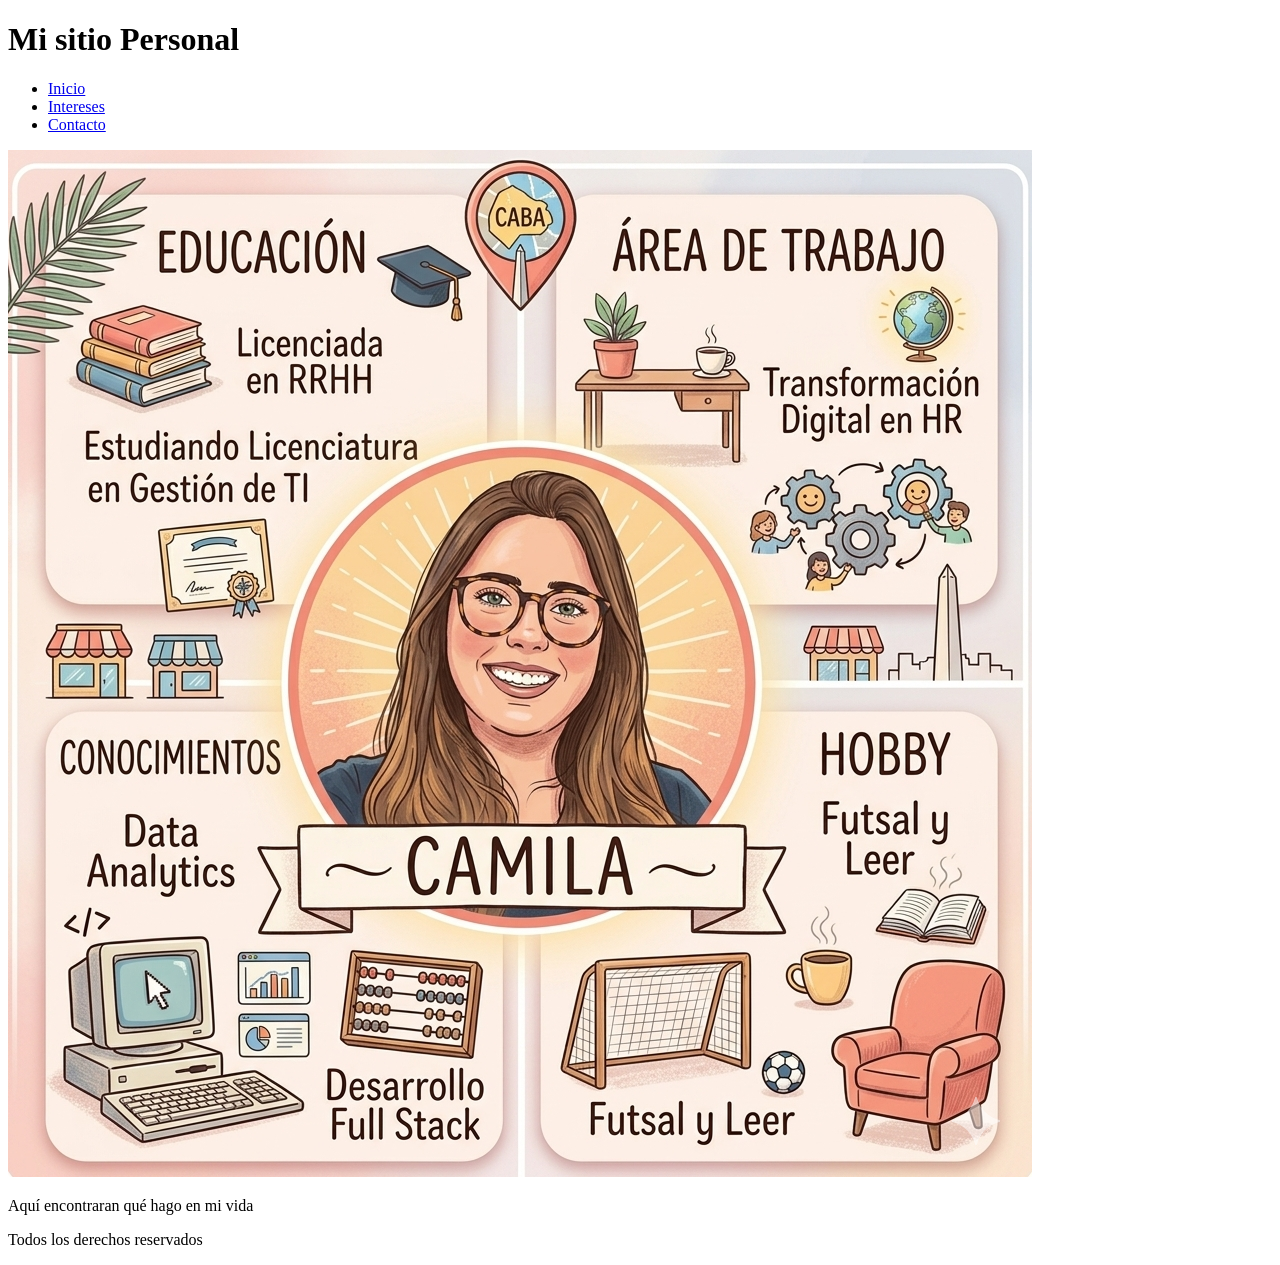
==== index.html @ 2f381d46 "Add files via upload" ====
<!DOCTYPE html>
<html lang="en">
<head>
    <meta charset="UTF-8">
    <meta name="viewport" content="width=device-width, initial-scale=1.0">
    <title>Mi primer sitio</title>
</head>
<body>
    <header>
        <h1>Mi sitio Personal</h1>
        <nav>
            <ul>
                <li><a href="index.html">Inicio</a></li>
                <li><a href="intereses.html">Intereses</a></li>
                <li><a href="contacto.html">Contacto</a></li>
            </ul>
        </nav>
    </header>
    <main>
        <img src="img/Presentación Camila.png" alt="infografía Camila">
        <p>Aquí encontraran qué hago en mi vida</p>
    </main>
    <footer>
        <p>Todos los derechos reservados</p>
    </footer>
</body>
</html>
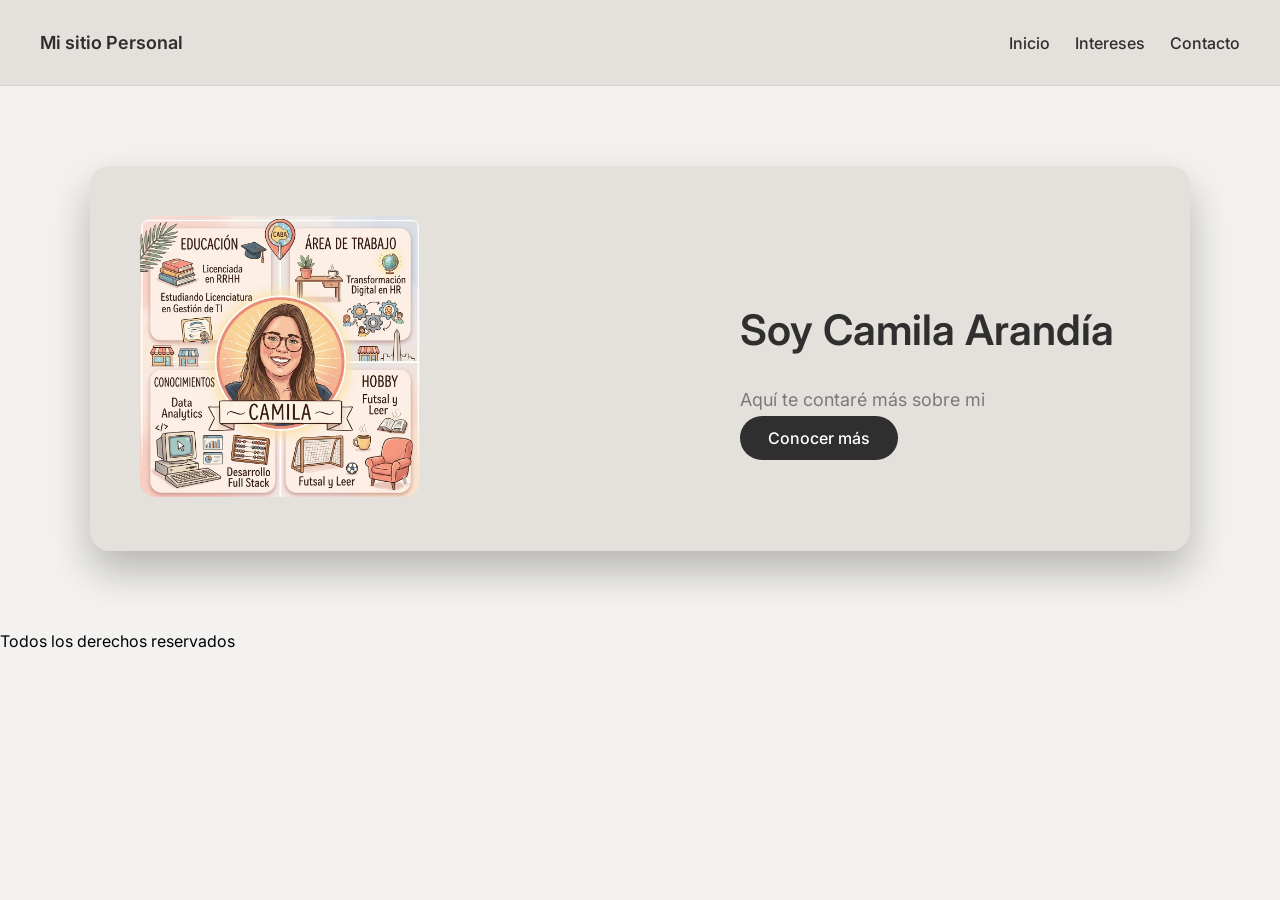
==== commit f63375a1: "Add files via upload Actualización incluyendo CSS" ====
--- a/index.html
+++ b/index.html
@@ -4,8 +4,11 @@
     <meta charset="UTF-8">
     <meta name="viewport" content="width=device-width, initial-scale=1.0">
     <title>Mi primer sitio</title>
+    <link rel="stylesheet" href="estilos/estilo1.css">
+    <link href="https://fonts.googleapis.com/css2?family=Inter:wght@300;400;600&display=swap" rel="stylesheet">
 </head>
 <body>
+    
     <header>
         <h1>Mi sitio Personal</h1>
         <nav>
@@ -17,9 +20,24 @@
         </nav>
     </header>
     <main>
-        <img src="img/Presentación Camila.png" alt="infografía Camila">
-        <p>Aquí encontraran qué hago en mi vida</p>
-    </main>
+  <section class="hero">
+    
+    <div class="hero-left">
+      <img src="img/Presentación Camila.png" alt="Camila">
+    </div>
+
+    <div class="hero-right">
+      <h2>Soy Camila Arandía</h2>
+      <p>
+       Aquí te contaré más sobre mi
+      </p>
+
+      <a href="intereses.html" class="btn">Conocer más</a>
+    </div>
+
+  </section>
+  
+</main>
     <footer>
         <p>Todos los derechos reservados</p>
     </footer>
--- a/estilos/estilo1.css
+++ b/estilos/estilo1.css
@@ -0,0 +1,203 @@
+:root {
+  --bg: #F3F2F0;        /* fondo más claro */
+  --card: #E4E1DD;      /* tarjeta */
+  --primary: #BDC6C0;   /* color principal suave */
+  --secondary: #A09391; /* gris más fuerte */
+  --text: #2f2f2f;      /* texto */
+  --muted: #7a7a7a;     /* texto secundario */
+}
+body {
+  margin: 0;
+  font-family: 'Inter', sans-serif;
+  background-color:  var(--bg);
+}
+header {
+  display: flex;
+  justify-content: space-between;
+  align-items: center;
+
+  padding: 20px 40px;
+
+  background-color: var(--card);
+  border-bottom: 1px solid rgba(0,0,0,0.05);
+}
+nav ul {
+  list-style: none;
+  display: flex;
+  gap: 25px;
+  margin: 0;
+}
+
+nav a {
+  text-decoration: none;
+  color: var(--text);
+  font-weight: 500;
+  position: relative;
+}
+
+nav a::after {
+  content: "";
+  position: absolute;
+  width: 0;
+  height: 2px;
+  background-color: var(--secondary);
+  left: 0;
+  bottom: -5px;
+  transition: 0.3s;
+}
+
+header h1 {
+  font-size: 18px;
+  font-weight: 600;
+  color: var(--text);
+}
+header {
+  position: sticky;
+  top: 0;
+  z-index: 100;
+}
+.hero p {
+  font-size: 18px;
+  color: #555;
+}
+
+.sub {
+  font-size: 16px;
+  color: #777;
+}
+.btn {
+  padding: 12px 28px;
+  background-color:var(--text);
+  color: white;
+  border-radius: 25px;
+  text-decoration: none;
+  font-weight: 500;
+  transition: 0.3s;
+}
+
+.btn:hover {
+    background-color: var(--primary);
+    opacity: 0.8;
+}
+.footer {
+  margin-top: 80px;
+  padding: 30px 20px;
+
+  text-align: center;
+
+  background-color: var(--card);
+  border-top: 1px solid rgba(0,0,0,0.05);
+
+  font-size: 14px;
+
+  color: var(--muted);
+}
+.hero {
+  display: flex;
+  align-items: center;
+  gap: 40px;
+
+  max-width: 1000px;
+  margin: 80px auto;
+  padding: 50px;
+
+  background-color: var(--card);
+  border-radius: 20px;
+
+  box-shadow: 0 10px 30px rgba(0,0,0,0.08);
+}
+.hero-left img {
+  width: 280px;
+  border-radius: 16px;
+}
+.hero-right {
+  max-width: 400px;
+}
+
+.hero-right h2 {
+  font-size: 42px;
+  font-weight: 600;
+  color: var(--text);
+}
+
+.hero-right p {
+  font-size: 18px;
+  color: var(--muted);
+}
+.hero {
+  box-shadow: 0 20px 40px rgba(0,0,0,0.25);
+}
+.header {
+  border-radius: 0 0 20px 20px;
+}
+.hero-left {
+  flex: 1;
+}
+
+.hero-right {
+  flex: 1;
+}
+.titulo {
+  text-align: center;
+  margin-top: 60px;
+}
+
+.titulo h2 {
+  font-size: 36px;
+  color: var(--text);
+}
+
+.titulo p {
+  color: var(--muted);
+}
+.intereses {
+  max-width: 1000px;
+  margin: 60px auto;
+  display: grid;
+  grid-template-columns: repeat(3, 1fr);
+  gap: 25px;
+}
+.intereses {
+  max-width: 1000px;
+  margin: 60px auto;
+  display: grid;
+  grid-template-columns: repeat(3, 1fr);
+  gap: 25px;
+}
+.card-icon {
+  font-size: 28px;
+  margin-bottom: 10px;
+}
+.card h3 {
+  margin-bottom: 10px;
+  color: var(--text);
+}
+
+.card p {
+  color: var(--muted);
+}
+.contacto {
+  max-width: 800px;
+  margin: 60px auto;
+  display: flex;
+  justify-content: center;
+}
+.contact-card {
+  background-color: var(--card);
+  padding: 40px;
+  border-radius: 20px;
+  text-align: center;
+
+  box-shadow: 0 10px 25px rgba(0,0,0,0.05);
+}
+.email {
+  display: inline-block;
+  margin-top: 15px;
+  font-weight: 600;
+  color: var(--text);
+  text-decoration: none;
+}
+
+.email:hover {
+  text-decoration: underline;
+}
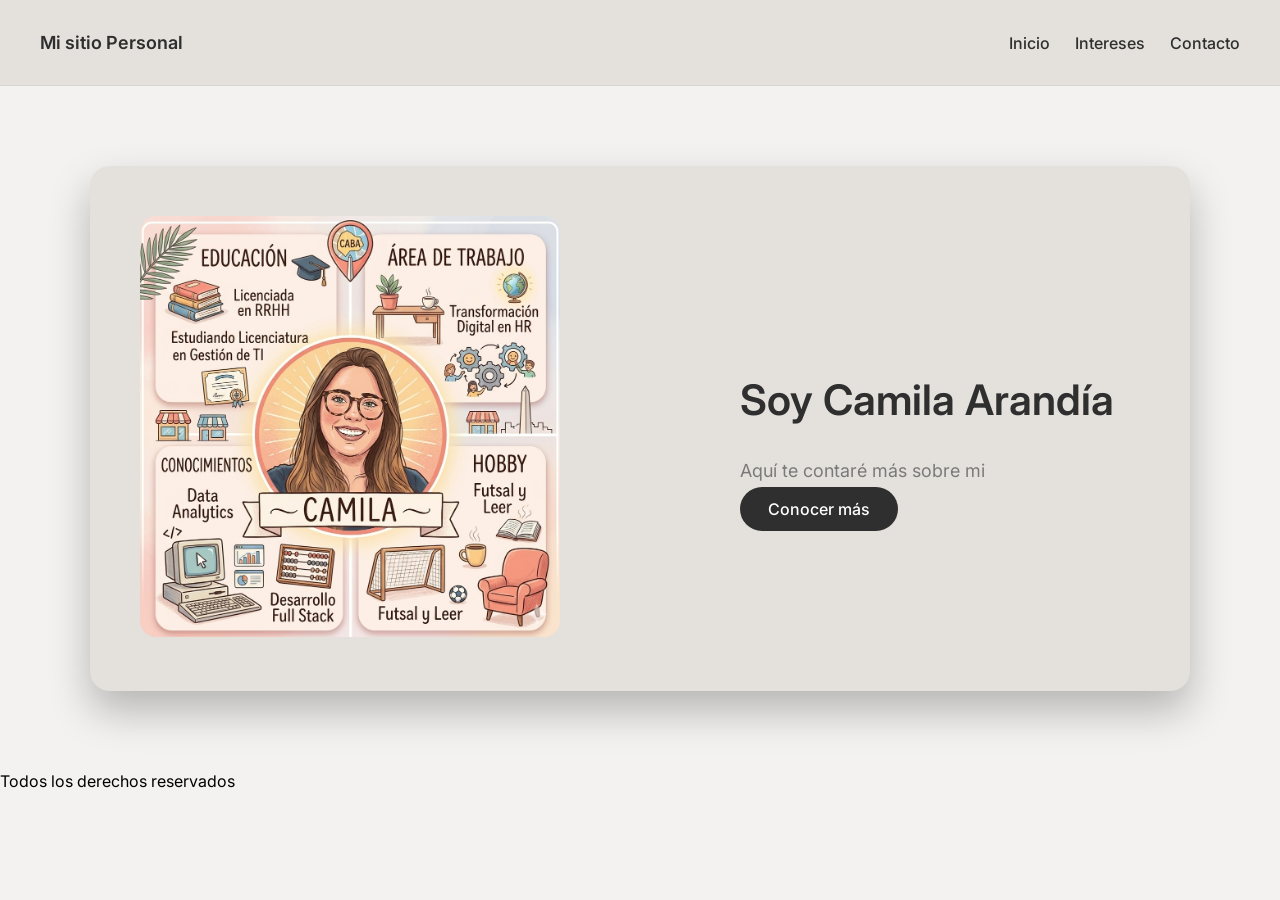
==== commit d95b5bd5: "Add files via upload Se incluyen porcentajes de tamaño para imagen, entre otras cosas" ====
--- a/index.html
+++ b/index.html
@@ -23,7 +23,7 @@
   <section class="hero">
     
     <div class="hero-left">
-      <img src="img/Presentación Camila.png" alt="Camila">
+      <img src="img/Presentación Camila.png" alt="Camila" id="Infografia">
     </div>
 
     <div class="hero-right">
--- a/estilos/estilo1.css
+++ b/estilos/estilo1.css
@@ -73,6 +73,7 @@
   text-decoration: none;
   font-weight: 500;
   transition: 0.3s;
+ 
 }
 
 .btn:hover {
@@ -200,4 +201,8 @@
 
 .email:hover {
   text-decoration: underline;
+}
+#Infografia {
+  width: 75%;
+  height: auto;
 }
